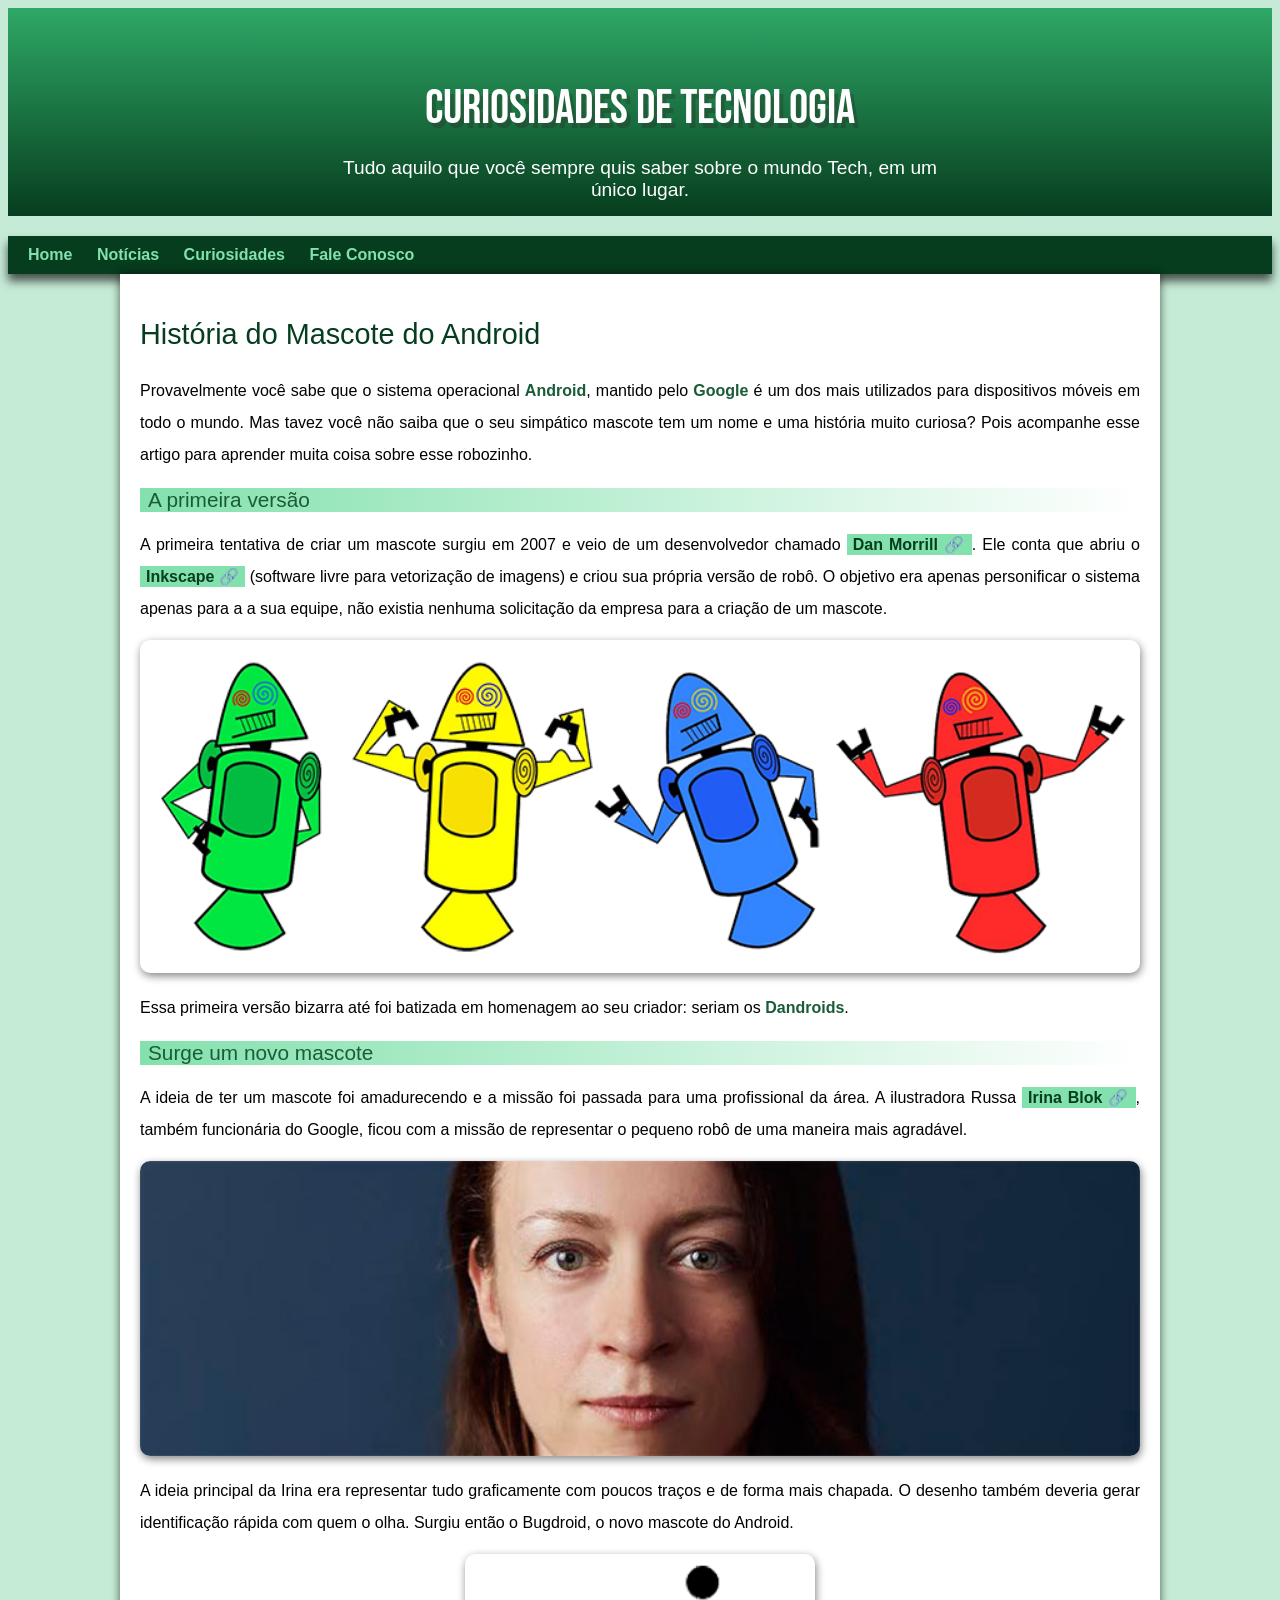
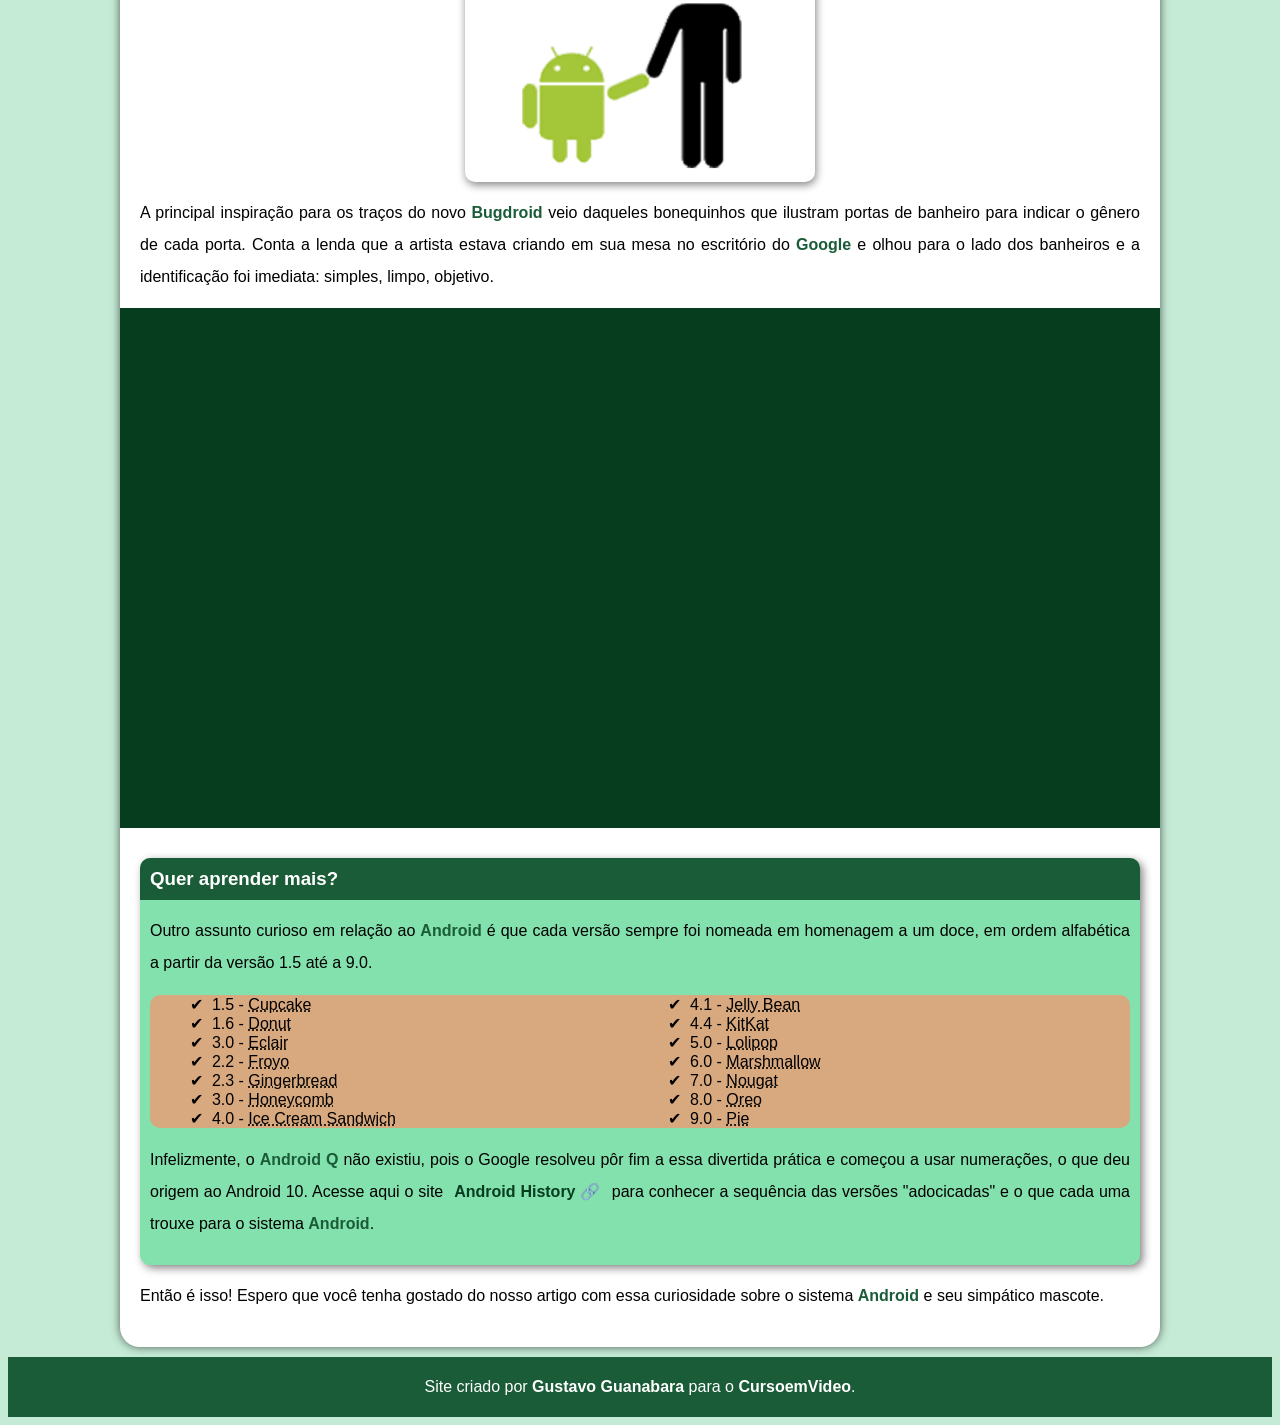
==== index.html @ 2353d513 "Projeto Android" ====
<!DOCTYPE html>
<html lang="pt-br">
<head>
  <meta charset="UTF-8">
  <meta name="viewport" content="width=device-width, initial-scale=1.0">
  <title>Como Surgiu o Mascote do Android</title>
  <link rel="shortcut icon" href="imagens/favicon.ico" type="image/x-icon">
  <link rel="stylesheet" href="estilo/style.css">
</head>
<body>
  <header>
    <h1>Curiosidades de Tecnologia</h1>
    <p>
      Tudo aquilo que você sempre quis saber sobre o mundo Tech, em um único lugar.
    </p>
  </header>
    <nav>
      <a href="#">Home</a>
      <a href="#">Notícias</a>
      <a href="#">Curiosidades</a>
      <a href="#">Fale Conosco</a>
    </nav>
    <main>
      <article>
        <h1>História do Mascote do Android</h1>

        <p>Provavelmente você sabe que o sistema operacional <strong>Android</strong>, mantido pelo <strong>Google</strong> é um dos mais utilizados para dispositivos móveis em todo o mundo. Mas tavez você não saiba que o seu simpático mascote tem um nome e uma história muito curiosa? Pois acompanhe esse artigo para aprender muita coisa sobre esse robozinho.</p>

        <h2>A primeira versão</h2>

        <p>A primeira tentativa de criar um mascote surgiu em 2007 e veio de um desenvolvedor chamado <a href="https://androidcommunity.com/dan-morrill-shows-us-the-android-mascot-that-almost-was-20130103/" target="_blank" class="externo">Dan Morrill</a>. Ele conta que abriu o <a href="https://inkscape.org/" target="_blank" class="externo">Inkscape</a> (software livre para vetorização de imagens) e criou sua própria versão de robô. O objetivo era apenas personificar o sistema apenas para a a sua equipe, não existia nenhuma solicitação da empresa para a criação de um mascote.</p>

        <picture>
          <source media="(max-width: 670px)" srcset="imagens/dan-droids-pq.png">
          <img src="imagens/dan-droids.png" alt="Primeiro Mascote do Android">
        </picture>

        <p>Essa primeira versão bizarra até foi batizada em homenagem ao seu criador: seriam os <strong>Dandroids</strong>.</p>

        <h2>Surge um novo mascote</h2>

        <p>A ideia de ter um mascote foi amadurecendo e a missão foi passada para uma profissional da área. A ilustradora Russa <a href="https://www.irinablok.com/android" target="_blank" class="externo">Irina Blok</a>, também funcionária do Google, ficou com a missão de representar o pequeno robô de uma maneira mais agradável.</p>

        <picture>
          <source media="(670px)" srcset="imagens/irina-blok-pq.jpg">
          <img src="imagens/irina-blok.jpg" alt="Irina Block, criadora do BugDroid">
        </picture>

        <p>A ideia principal da Irina era representar tudo graficamente com poucos traços e de forma mais chapada. O desenho também deveria gerar identificação rápida com quem o olha. Surgiu então o Bugdroid, o novo mascote do Android.</p>

        <img src="imagens/bugdroid.png" class="pequena" alt="BugDroid">

        <p>A principal inspiração para os traços do novo <strong>Bugdroid</strong> veio daqueles bonequinhos que ilustram portas de banheiro para indicar o gênero de cada porta. Conta a lenda que a artista estava criando em sua mesa no escritório do <strong>Google</strong> e olhou para o lado dos banheiros e a identificação foi imediata: simples, limpo, objetivo.</p>

        <div class="video">
          <iframe width="560" height="315" src="https://www.youtube.com/embed/l2UDgpLz20M?si=YsloDYFZAzvsAT8m" title="YouTube video player" frameborder="0" allow="accelerometer; autoplay; clipboard-write; encrypted-media; gyroscope; picture-in-picture; web-share" referrerpolicy="strict-origin-when-cross-origin" allowfullscreen></iframe>
        </div>
        
        <aside>
          <h3>Quer aprender mais?</h3>

          <p>Outro assunto curioso em relação ao <strong>Android</strong> é que cada versão sempre foi nomeada em homenagem a um doce, em ordem alfabética a partir da versão 1.5 até a 9.0.</p>

          <ul>
            <li>1.5 - <abbr title="Bolo de copo">Cupcake</abbr></li>
            <li>1.6 - <abbr title="Rosquinha">Donut</abbr></li>
            <li>3.0 - <abbr title="Bomba">Eclair</abbr></li>
            <li>2.2 - <abbr title="Iogurte congelado">Froyo</abbr></li>
            <li>2.3 - <abbr title="Biscoito de Gengibre">Gingerbread</abbr></li>
            <li>3.0 - <abbr title="Favo de Mel">Honeycomb</abbr></li>
            <li>4.0 - <abbr title="Sanduíche de Sorvete">Ice Cream Sandwich</abbr></li>
            <li>4.1 - <abbr title="Jujuba">Jelly Bean</abbr></li>
            <li>4.4 - <abbr title="KitKat">KitKat</abbr></li>
            <li>5.0 - <abbr title="Pirulito">Lolipop</abbr></li>
            <li>6.0 - <abbr title="Marshmallow">Marshmallow</abbr></li>
            <li>7.0 - <abbr title="Torrone">Nougat</abbr></li>
            <li>8.0 - <abbr title="Oreo">Oreo</abbr></li>
            <li>9.0 - <abbr title="Torta">Pie</abbr></li>
          </ul>

          <p>
            Infelizmente, o <strong>Android Q</strong> não existiu, pois o Google resolveu pôr fim a essa divertida prática e começou a usar numerações, o que deu origem ao Android 10.
            Acesse aqui o site <a href="https://www.android.com/intl/en_uk/history/#/donut" target="_blank" class="externo">Android History</a> para conhecer a sequência das versões "adocicadas" e o que cada uma trouxe para o sistema <strong>Android</strong>.
          </p>

        </aside>

        <p>Então é isso! Espero que você tenha gostado do nosso artigo com essa curiosidade sobre o sistema <strong>Android</strong> e seu simpático mascote.</p>

      </article>
    </main>
    <footer>
      <p>Site criado por <a href="https://gustavoguanabara.github.io" target="_blank">Gustavo Guanabara</a> para o <a href="https://youtube.com/cursoemvideo" target="_blank">CursoemVideo</a>.</p>
    </footer>  
</body>
</html>
---- estilo/style.css ----
@charset "UTF-8";

@import url('https://fonts.googleapis.com/css2?family=Bebas+Neue&family=Work+Sans:ital,wght@0,100..900;1,100..900&display=swap');
@font-face {
  font-family: 'Android';
  src: url('../fontes/idroid.otf') format('opentype');
  font-weight: normal;
}

:root {
    --cor0: #c5ebd6;
    --cor1: #83e1ad;
    --cor2: #3ddc84;
    --cor3: #2fa866;
    --cor4: #1a5c37;
    --cor5: #063d1e;
    --fonte-padrao: Arial, Verdana, Helvetica, sans-serif;
    --fonte-destaque: "Bebas Neue", sans-serif;
    --fonte-android: 'Android', sans-serif;

}

body {
  background-color:var(--cor0);
  font-family:var(--fonte-padrao);
}
a.externo::after {
  content: '\00A0\1F517';
}
header {
  background-image: linear-gradient(to bottom, var(--cor3), var(--cor5));
  min-height: 150px;
  text-align: center;
  padding-top: 40px;
}

header > h1 {
  color:white;
  font-family: var(--fonte-destaque);
  font-size: 3em;
  font-weight: normal;
  margin-bottom: 20px;
  text-shadow: 4px 5px 0px rgba(48, 32, 32, 0.281);
}
header p {
  font-family: var(--fonte-padrao);
  font-size: 1.2em;
  color: white;
  max-width: 600px;
  padding-right: 10px;
  padding-left: 10px;
  padding-bottom: 15px;
  margin: auto;
  margin-bottom: 20px;
}
nav {
  background-color: var(--cor5);
  padding: 10px;
  box-shadow: 0px 7px 9px rgba(19, 17, 17, 0.705);
}
nav > a {
  color: var(--cor1);
  padding: 10px;
  border-radius: 20px;
  text-decoration: none;
  font-weight: bold;
}
nav > a:hover {
  background-color:var(--cor3);
  color: var(--cor5);
}
main {
  background-color: white;
  min-width: 300px;
  max-width: 1000px;
  margin: auto;
  margin-bottom: 10px;
  padding: 20px;
  box-shadow: 0px 0px 10px rgba(0, 0, 0, 0.616);
  border-bottom-left-radius: 20px;
  border-bottom-right-radius: 20px;
}
main h1 {
  color:var(--cor5);
  font-family: var(--fonte-android);
  font-weight: normal;
  font-size: 1.8em;
}
main h2 {
  font-family:var(--fonte-android);
  font-weight: normal;
  color: var(--cor4);
  font-size: 1.3em;
  background-image: linear-gradient(to right, var(--cor1), transparent);
  text-indent: 8px;
}
main p {
  margin: 15px 0px;
  text-align: justify;
  text-indent: 30;
  font-size: 1em;
  line-height: 2em;
}
main strong {
  color: var(--cor4);
  font-weight: bold;
}
main a {
  text-decoration: none;
  font-weight: bold;
  color: var(--cor5);
  background-color: var(--cor1);
  padding: 2PX 6px;
}
main a:hover {
  text-decoration: underline;
  color: var(--cor4);
  border-radius: 25px;
}
main img {
  width: 100%;
  border-radius: 10px;
  box-shadow: 1px 3px 9px rgba(0, 0, 0, 0.486);
}
main img.pequena {
  max-width: 350px;
  display: block;
  margin: auto;
}
div.video {
  background-color: var(--cor5);
  margin-bottom: 30px;
  margin: 0px -20px 30px -20px;
  padding: 20px;
  padding-bottom: 50%;
  position: relative;
}
div.video > iframe {
  position: absolute;
  top: 5%;
  left: 5%;
  width: 90%;
  height: 90%;
}
aside {
  background-color: var(--cor1);
  padding: 10px;
  border-radius: 10px;
  box-shadow: 3px 3px 8px rgba(10, 10, 10, 0.500);
}
aside > ul {
  background-color: rgb(216, 168, 127);
  list-style-type: '\2714\00A0\00A0';
  list-style-position: inside;
  border-radius: 10px;
  columns: 2;
}
aside h3 {
  background-color: var(--cor4);
  color: white;
  padding: 10px;
  margin: -10px -10px 0px -10px;
  border-radius: 10px 10px 0px 0px;
}
footer {
  background-color: var(--cor4);
  color: white;
  text-align: center;
  font-size: 1em;
  padding: 5px;
}
footer a {
  color: white;
  font-weight: bolder;
  text-decoration: none;
}
footer a:hover {
  text-decoration: underline;
  color: var(--cor1);
}
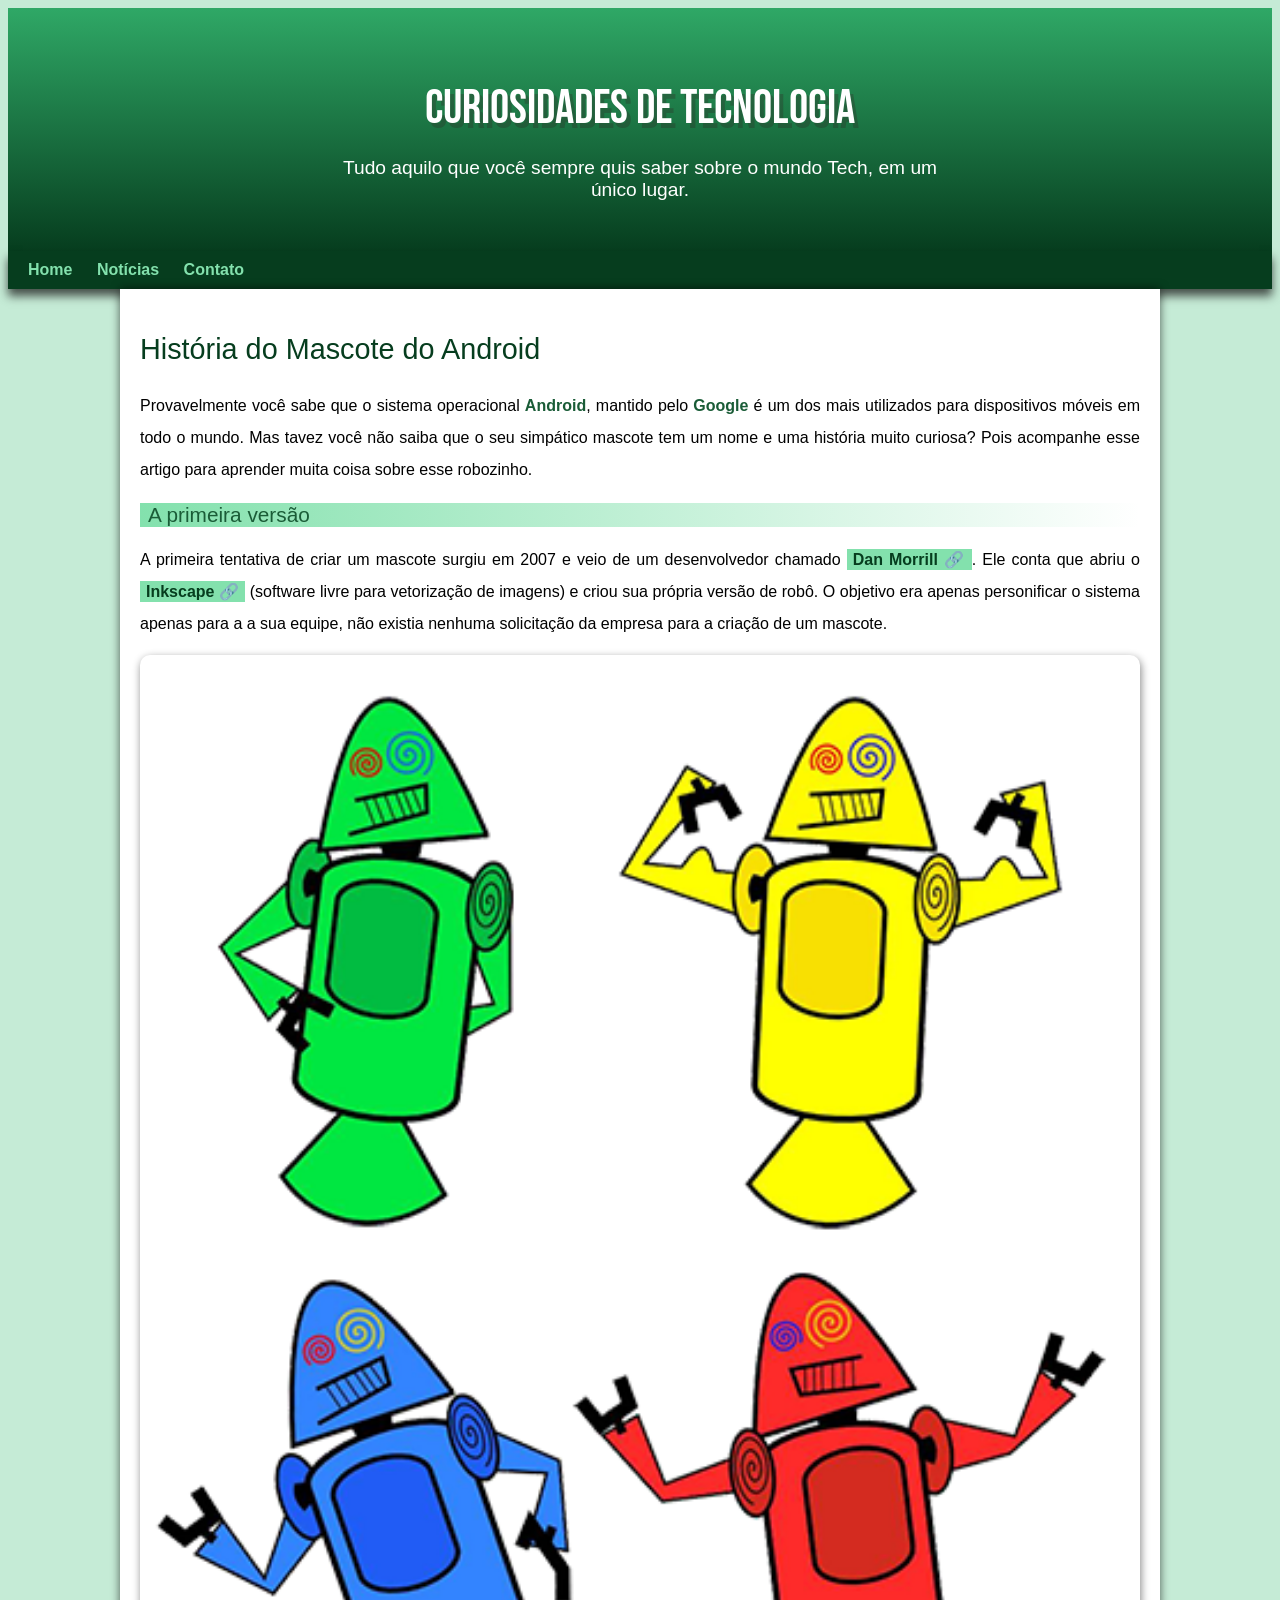
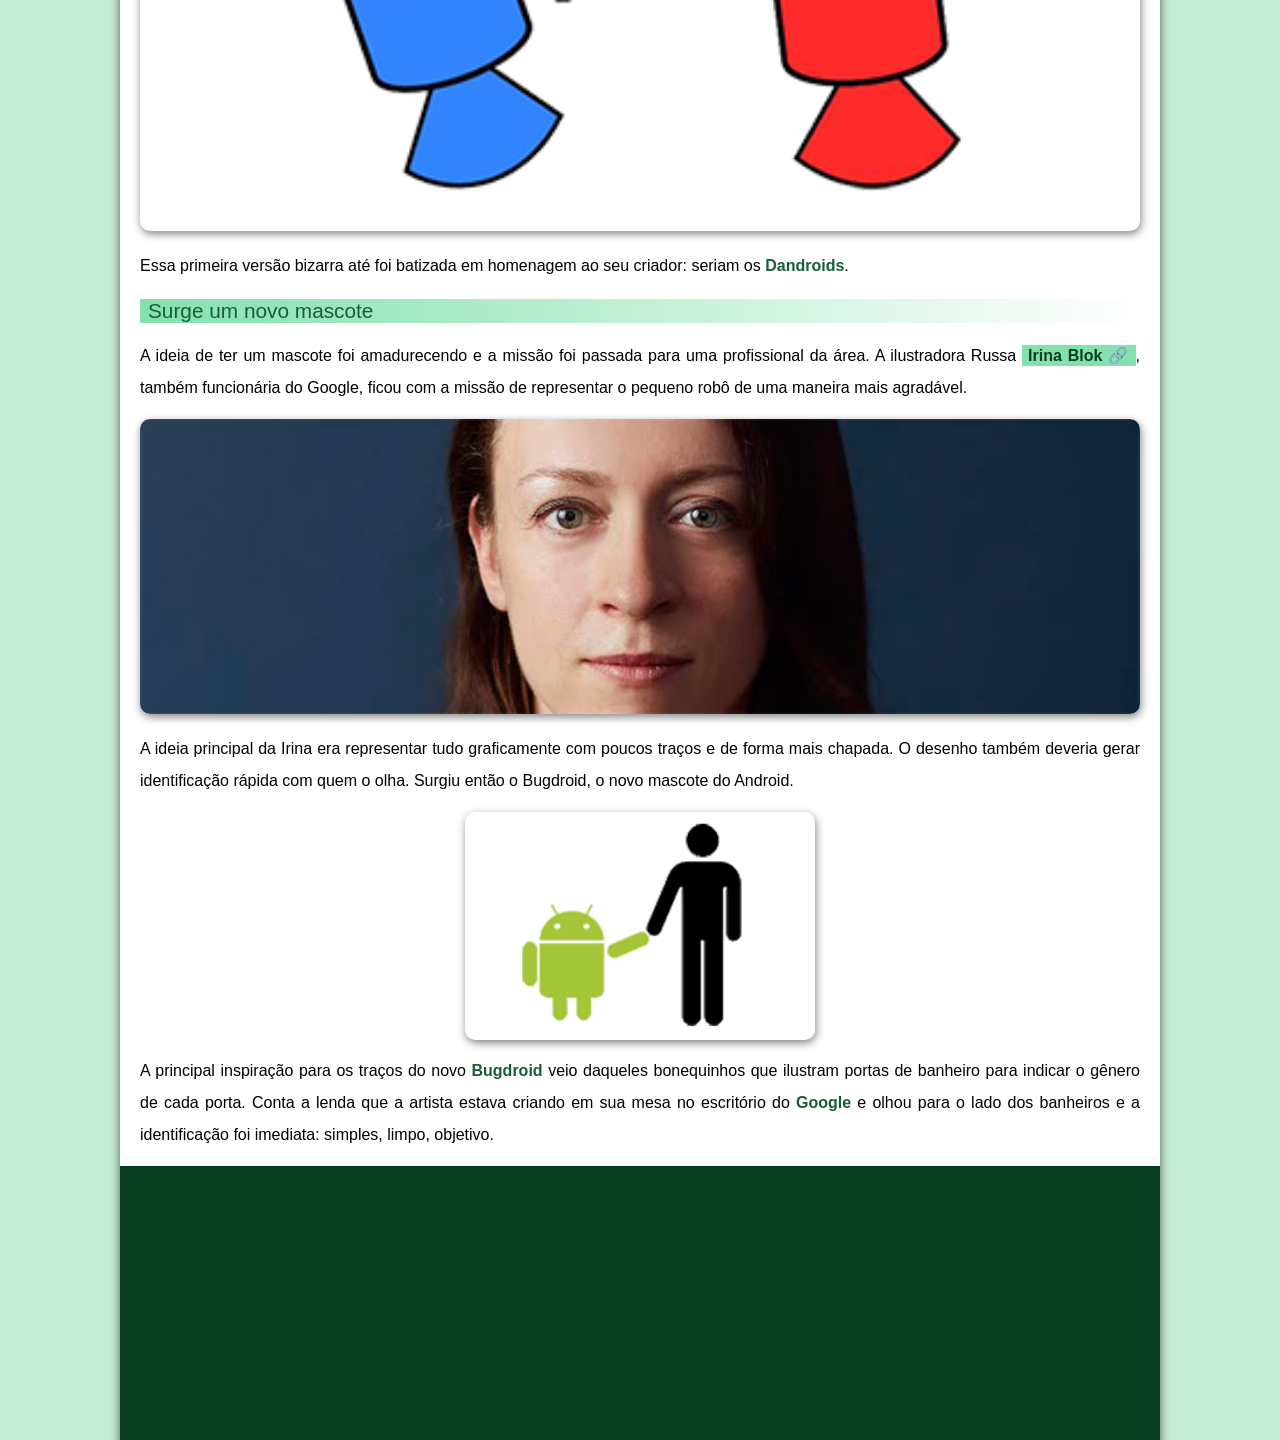
==== commit d90d11fd: "problemas padding corrigido" ====
--- a/index.html
+++ b/index.html
@@ -1,96 +1,95 @@
-<!DOCTYPE html>
-<html lang="pt-br">
-<head>
-  <meta charset="UTF-8">
-  <meta name="viewport" content="width=device-width, initial-scale=1.0">
-  <title>Como Surgiu o Mascote do Android</title>
-  <link rel="shortcut icon" href="imagens/favicon.ico" type="image/x-icon">
-  <link rel="stylesheet" href="estilo/style.css">
-</head>
-<body>
-  <header>
-    <h1>Curiosidades de Tecnologia</h1>
-    <p>
-      Tudo aquilo que você sempre quis saber sobre o mundo Tech, em um único lugar.
-    </p>
-  </header>
-    <nav>
-      <a href="#">Home</a>
-      <a href="#">Notícias</a>
-      <a href="#">Curiosidades</a>
-      <a href="#">Fale Conosco</a>
-    </nav>
-    <main>
-      <article>
-        <h1>História do Mascote do Android</h1>
-
-        <p>Provavelmente você sabe que o sistema operacional <strong>Android</strong>, mantido pelo <strong>Google</strong> é um dos mais utilizados para dispositivos móveis em todo o mundo. Mas tavez você não saiba que o seu simpático mascote tem um nome e uma história muito curiosa? Pois acompanhe esse artigo para aprender muita coisa sobre esse robozinho.</p>
-
-        <h2>A primeira versão</h2>
-
-        <p>A primeira tentativa de criar um mascote surgiu em 2007 e veio de um desenvolvedor chamado <a href="https://androidcommunity.com/dan-morrill-shows-us-the-android-mascot-that-almost-was-20130103/" target="_blank" class="externo">Dan Morrill</a>. Ele conta que abriu o <a href="https://inkscape.org/" target="_blank" class="externo">Inkscape</a> (software livre para vetorização de imagens) e criou sua própria versão de robô. O objetivo era apenas personificar o sistema apenas para a a sua equipe, não existia nenhuma solicitação da empresa para a criação de um mascote.</p>
-
-        <picture>
-          <source media="(max-width: 670px)" srcset="imagens/dan-droids-pq.png">
-          <img src="imagens/dan-droids.png" alt="Primeiro Mascote do Android">
-        </picture>
-
-        <p>Essa primeira versão bizarra até foi batizada em homenagem ao seu criador: seriam os <strong>Dandroids</strong>.</p>
-
-        <h2>Surge um novo mascote</h2>
-
-        <p>A ideia de ter um mascote foi amadurecendo e a missão foi passada para uma profissional da área. A ilustradora Russa <a href="https://www.irinablok.com/android" target="_blank" class="externo">Irina Blok</a>, também funcionária do Google, ficou com a missão de representar o pequeno robô de uma maneira mais agradável.</p>
-
-        <picture>
-          <source media="(670px)" srcset="imagens/irina-blok-pq.jpg">
-          <img src="imagens/irina-blok.jpg" alt="Irina Block, criadora do BugDroid">
-        </picture>
-
-        <p>A ideia principal da Irina era representar tudo graficamente com poucos traços e de forma mais chapada. O desenho também deveria gerar identificação rápida com quem o olha. Surgiu então o Bugdroid, o novo mascote do Android.</p>
-
-        <img src="imagens/bugdroid.png" class="pequena" alt="BugDroid">
-
-        <p>A principal inspiração para os traços do novo <strong>Bugdroid</strong> veio daqueles bonequinhos que ilustram portas de banheiro para indicar o gênero de cada porta. Conta a lenda que a artista estava criando em sua mesa no escritório do <strong>Google</strong> e olhou para o lado dos banheiros e a identificação foi imediata: simples, limpo, objetivo.</p>
-
-        <div class="video">
-          <iframe width="560" height="315" src="https://www.youtube.com/embed/l2UDgpLz20M?si=YsloDYFZAzvsAT8m" title="YouTube video player" frameborder="0" allow="accelerometer; autoplay; clipboard-write; encrypted-media; gyroscope; picture-in-picture; web-share" referrerpolicy="strict-origin-when-cross-origin" allowfullscreen></iframe>
-        </div>
-        
-        <aside>
-          <h3>Quer aprender mais?</h3>
-
-          <p>Outro assunto curioso em relação ao <strong>Android</strong> é que cada versão sempre foi nomeada em homenagem a um doce, em ordem alfabética a partir da versão 1.5 até a 9.0.</p>
-
-          <ul>
-            <li>1.5 - <abbr title="Bolo de copo">Cupcake</abbr></li>
-            <li>1.6 - <abbr title="Rosquinha">Donut</abbr></li>
-            <li>3.0 - <abbr title="Bomba">Eclair</abbr></li>
-            <li>2.2 - <abbr title="Iogurte congelado">Froyo</abbr></li>
-            <li>2.3 - <abbr title="Biscoito de Gengibre">Gingerbread</abbr></li>
-            <li>3.0 - <abbr title="Favo de Mel">Honeycomb</abbr></li>
-            <li>4.0 - <abbr title="Sanduíche de Sorvete">Ice Cream Sandwich</abbr></li>
-            <li>4.1 - <abbr title="Jujuba">Jelly Bean</abbr></li>
-            <li>4.4 - <abbr title="KitKat">KitKat</abbr></li>
-            <li>5.0 - <abbr title="Pirulito">Lolipop</abbr></li>
-            <li>6.0 - <abbr title="Marshmallow">Marshmallow</abbr></li>
-            <li>7.0 - <abbr title="Torrone">Nougat</abbr></li>
-            <li>8.0 - <abbr title="Oreo">Oreo</abbr></li>
-            <li>9.0 - <abbr title="Torta">Pie</abbr></li>
-          </ul>
-
-          <p>
-            Infelizmente, o <strong>Android Q</strong> não existiu, pois o Google resolveu pôr fim a essa divertida prática e começou a usar numerações, o que deu origem ao Android 10.
-            Acesse aqui o site <a href="https://www.android.com/intl/en_uk/history/#/donut" target="_blank" class="externo">Android History</a> para conhecer a sequência das versões "adocicadas" e o que cada uma trouxe para o sistema <strong>Android</strong>.
-          </p>
-
-        </aside>
-
-        <p>Então é isso! Espero que você tenha gostado do nosso artigo com essa curiosidade sobre o sistema <strong>Android</strong> e seu simpático mascote.</p>
-
-      </article>
-    </main>
-    <footer>
-      <p>Site criado por <a href="https://gustavoguanabara.github.io" target="_blank">Gustavo Guanabara</a> para o <a href="https://youtube.com/cursoemvideo" target="_blank">CursoemVideo</a>.</p>
-    </footer>  
-</body>
+<!DOCTYPE html>
+<html lang="pt-br">
+<head>
+  <meta charset="UTF-8">
+  <meta name="viewport" content="width=device-width, initial-scale=1.0">
+  <title>Como Surgiu o Mascote do Android</title>
+  <link rel="shortcut icon" href="imagens/favicon.ico" type="image/x-icon">
+  <link rel="stylesheet" href="estilo/style.css">
+</head>
+<body>
+  <header>
+    <h1>Curiosidades de Tecnologia</h1>
+    <p>
+      Tudo aquilo que você sempre quis saber sobre o mundo Tech, em um único lugar.
+    </p>
+  </header>
+    <nav>
+      <a href="#">Home</a>
+      <a href="#">Notícias</a>
+      <a href="#">Contato</a>
+    </nav>
+    <main>
+      <article>
+        <h1>História do Mascote do Android</h1>
+
+        <p>Provavelmente você sabe que o sistema operacional <strong>Android</strong>, mantido pelo <strong>Google</strong> é um dos mais utilizados para dispositivos móveis em todo o mundo. Mas tavez você não saiba que o seu simpático mascote tem um nome e uma história muito curiosa? Pois acompanhe esse artigo para aprender muita coisa sobre esse robozinho.</p>
+
+        <h2>A primeira versão</h2>
+
+        <p>A primeira tentativa de criar um mascote surgiu em 2007 e veio de um desenvolvedor chamado <a href="https://androidcommunity.com/dan-morrill-shows-us-the-android-mascot-that-almost-was-20130103/" target="_blank" class="externo">Dan Morrill</a>. Ele conta que abriu o <a href="https://inkscape.org/" target="_blank" class="externo">Inkscape</a> (software livre para vetorização de imagens) e criou sua própria versão de robô. O objetivo era apenas personificar o sistema apenas para a a sua equipe, não existia nenhuma solicitação da empresa para a criação de um mascote.</p>
+
+        <picture>
+          <source media="(max-width: 670px)" srcset="imagens/dan-droids-pq.png">
+          <img src="imagens/dan-droids.png" alt="Primeiro Mascote do Android">
+        </picture>
+
+        <p>Essa primeira versão bizarra até foi batizada em homenagem ao seu criador: seriam os <strong>Dandroids</strong>.</p>
+
+        <h2>Surge um novo mascote</h2>
+
+        <p>A ideia de ter um mascote foi amadurecendo e a missão foi passada para uma profissional da área. A ilustradora Russa <a href="https://www.irinablok.com/android" target="_blank" class="externo">Irina Blok</a>, também funcionária do Google, ficou com a missão de representar o pequeno robô de uma maneira mais agradável.</p>
+
+        <picture>
+          <source media="(670px)" srcset="imagens/irina-blok-pq.jpg">
+          <img src="imagens/irina-blok.jpg" alt="Irina Block, criadora do BugDroid">
+        </picture>
+
+        <p>A ideia principal da Irina era representar tudo graficamente com poucos traços e de forma mais chapada. O desenho também deveria gerar identificação rápida com quem o olha. Surgiu então o Bugdroid, o novo mascote do Android.</p>
+
+        <img src="imagens/bugdroid.png" class="pequena" alt="BugDroid">
+
+        <p>A principal inspiração para os traços do novo <strong>Bugdroid</strong> veio daqueles bonequinhos que ilustram portas de banheiro para indicar o gênero de cada porta. Conta a lenda que a artista estava criando em sua mesa no escritório do <strong>Google</strong> e olhou para o lado dos banheiros e a identificação foi imediata: simples, limpo, objetivo.</p>
+
+        <div class="video">
+          <iframe width="560" height="315" src="https://www.youtube.com/embed/l2UDgpLz20M?si=YsloDYFZAzvsAT8m" title="YouTube video player" frameborder="0" allow="accelerometer; autoplay; clipboard-write; encrypted-media; gyroscope; picture-in-picture; web-share" referrerpolicy="strict-origin-when-cross-origin" allowfullscreen></iframe>
+        </div>
+        
+        <aside>
+          <h3>Quer aprender mais?</h3>
+
+          <p>Outro assunto curioso em relação ao <strong>Android</strong> é que cada versão sempre foi nomeada em homenagem a um doce, em ordem alfabética a partir da versão 1.5 até a 9.0.</p>
+
+          <ul>
+            <li>1.5 - <abbr title="Bolo de copo">Cupcake</abbr></li>
+            <li>1.6 - <abbr title="Rosquinha">Donut</abbr></li>
+            <li>3.0 - <abbr title="Bomba">Eclair</abbr></li>
+            <li>2.2 - <abbr title="Iogurte congelado">Froyo</abbr></li>
+            <li>2.3 - <abbr title="Biscoito de Gengibre">Gingerbread</abbr></li>
+            <li>3.0 - <abbr title="Favo de Mel">Honeycomb</abbr></li>
+            <li>4.0 - <abbr title="Sanduíche de Sorvete">Ice Cream Sandwich</abbr></li>
+            <li>4.1 - <abbr title="Jujuba">Jelly Bean</abbr></li>
+            <li>4.4 - <abbr title="KitKat">KitKat</abbr></li>
+            <li>5.0 - <abbr title="Pirulito">Lolipop</abbr></li>
+            <li>6.0 - <abbr title="Marshmallow">Marshmallow</abbr></li>
+            <li>7.0 - <abbr title="Torrone">Nougat</abbr></li>
+            <li>8.0 - <abbr title="Oreo">Oreo</abbr></li>
+            <li>9.0 - <abbr title="Torta">Pie</abbr></li>
+          </ul>
+
+          <p>
+            Infelizmente, o <strong>Android Q</strong> não existiu, pois o Google resolveu pôr fim a essa divertida prática e começou a usar numerações, o que deu origem ao Android 10.
+            Acesse aqui o site <a href="https://www.android.com/intl/en_uk/history/#/donut" target="_blank" class="externo">Android History</a> para conhecer a sequência das versões "adocicadas" e o que cada uma trouxe para o sistema <strong>Android</strong>.
+          </p>
+
+        </aside>
+
+        <p>Então é isso! Espero que você tenha gostado do nosso artigo com essa curiosidade sobre o sistema <strong>Android</strong> e seu simpático mascote.</p>
+
+      </article>
+    </main>
+    <footer>
+      <p>Site criado por <a href="https://gustavoguanabara.github.io" target="_blank">Gustavo Guanabara</a> para o <a href="https://youtube.com/cursoemvideo" target="_blank">CursoemVideo</a>.</p>
+    </footer>  
+</body>
 </html>
--- a/estilo/style.css
+++ b/estilo/style.css
@@ -51,7 +51,7 @@
   padding-left: 10px;
   padding-bottom: 15px;
   margin: auto;
-  margin-bottom: 20px;
+  padding-bottom: 50px;
 }
 nav {
   background-color: var(--cor5);
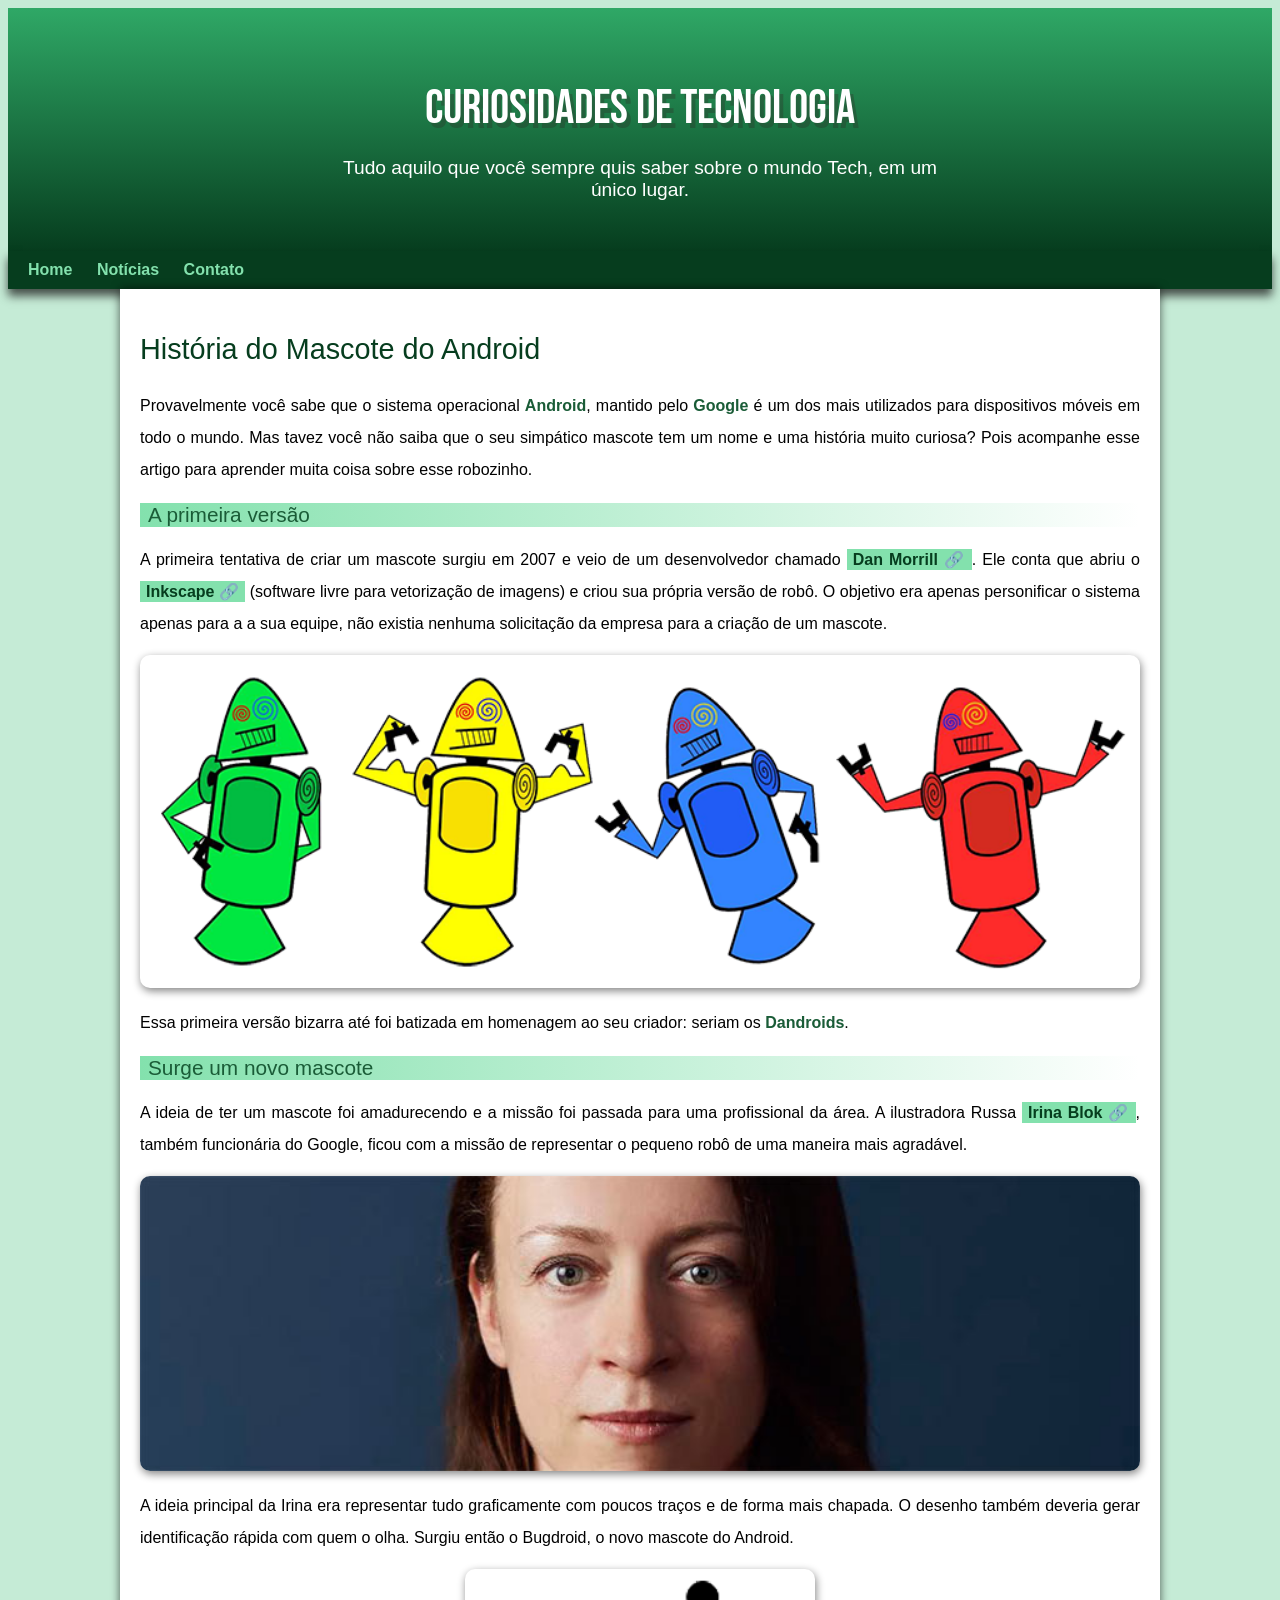
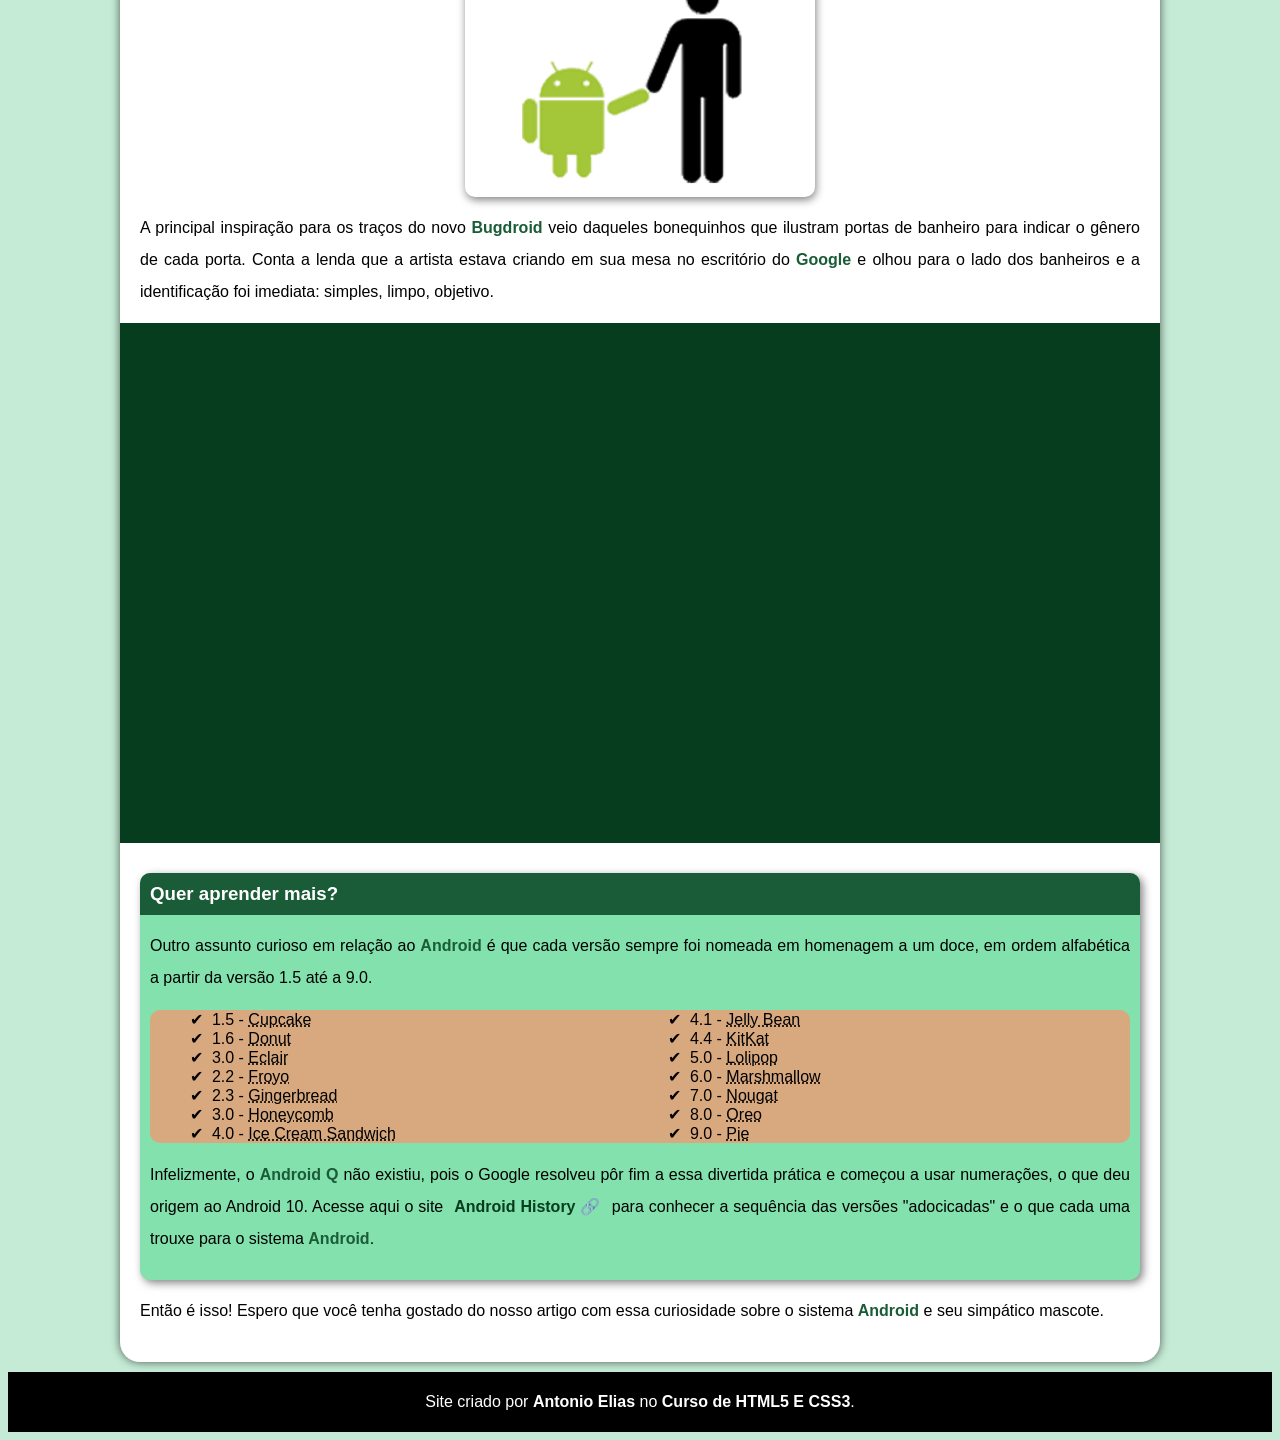
==== commit 6ef01023: "modificação do ffoter" ====
--- a/index.html
+++ b/index.html
@@ -89,7 +89,7 @@
       </article>
     </main>
     <footer>
-      <p>Site criado por <a href="https://gustavoguanabara.github.io" target="_blank">Gustavo Guanabara</a> para o <a href="https://youtube.com/cursoemvideo" target="_blank">CursoemVideo</a>.</p>
+      <p>Site criado por <a href="#" target="_blank">Antonio Elias</a> no <a href="#" target="_blank">Curso de HTML5 E CSS3</a>.</p>
     </footer>  
 </body>
 </html>
--- a/estilo/style.css
+++ b/estilo/style.css
@@ -163,7 +163,7 @@
   border-radius: 10px 10px 0px 0px;
 }
 footer {
-  background-color: var(--cor4);
+  background-color: black;
   color: white;
   text-align: center;
   font-size: 1em;
